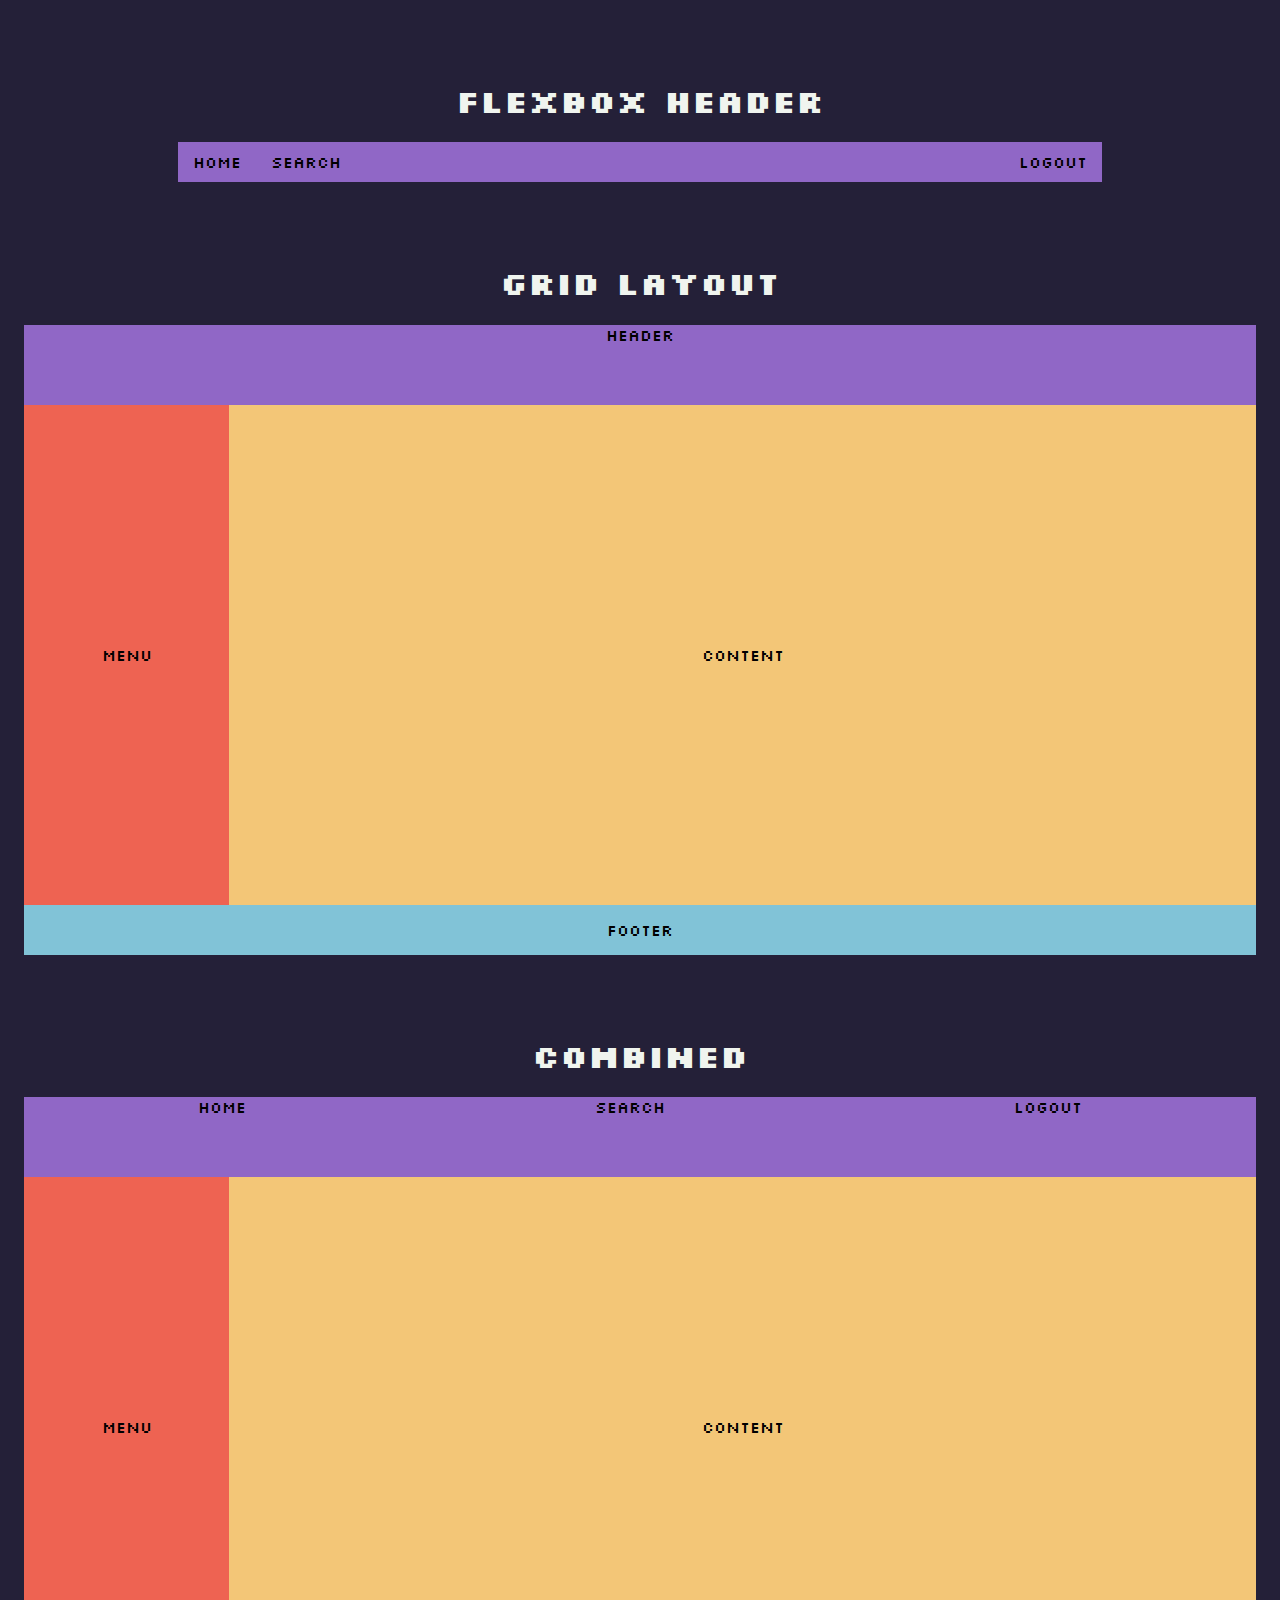
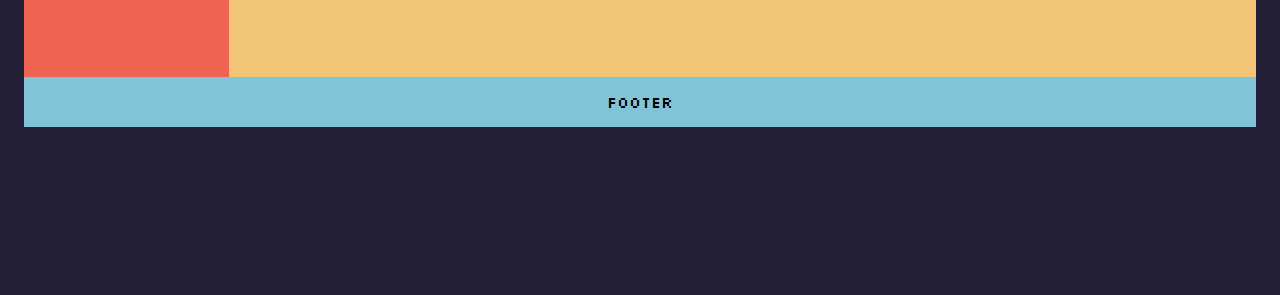
==== layouts/grid-and-flexbox/index.html @ 62415d46 "initial" ====
<!DOCTYPE html>
<html lang="en">
  <head>
    <meta charset="UTF-8" />
    <meta http-equiv="X-UA-Compatible" content="IE=edge" />
    <meta name="viewport" content="width=device-width, initial-scale=1.0" />
    <link rel="preconnect" href="https://fonts.googleapis.com" />
    <link rel="preconnect" href="https://fonts.gstatic.com" crossorigin />
    <link
      href="https://fonts.googleapis.com/css2?family=Anton&family=Quicksand&family=Silkscreen&display=swap"
      rel="stylesheet"
    />
    <link rel="stylesheet" href="style.css" />
    <title>grid-and-flexbox</title>
  </head>
  <body>
    <!-- ========== FLEXBOX HEADER ========== -->
    <h1 class="title">FLEXBOX HEADER</h1>
    <div class="flexbox-header">
      <div>HOME</div>
      <div>SEARCH</div>
      <div>LOGOUT</div>
    </div>
    <!-- ========== GRID LAYOUT ========== -->
    <h1 class="title">GRID LAYOUT</h1>
    <div class="grid-page">
      <div class="header">HEADER</div>
      <div class="menu">MENU</div>
      <div class="content">CONTENT</div>
      <div class="footer">FOOTER</div>
    </div>
    <!-- ========== COMBINED ========== -->
    <h1 class="title">COMBINED</h1>
    <div class="grid-page">
      <div class="header">
        <div class="grid-header">
          <div>HOME</div>
          <div>SEARCH</div>
          <div>LOGOUT</div>
        </div>
      </div>
      <div class="menu">MENU</div>
      <div class="content">CONTENT</div>
      <div class="footer">FOOTER</div>
    </div>
  </body>
</html>
---- layouts/grid-and-flexbox/style.css ----
body {
  padding: 0 1rem 10rem;
  font-family: 'Silkscreen', helvetica, cursive;
  background-color: #242038;
}

.title {
  margin-top: 5rem;
  color: #f0f4ef;
  text-align: center;
}

.flexbox-header {
  background-color: #9067c6;
  width: 75%;
  margin: auto;
  display: flex;
}

.flexbox-header > div {
  margin: 10px 15px 10px;
}

.flexbox-header > :last-child {
  margin-left: auto;
}

.grid-page {
  width: 100%;
  display: grid;
  grid-template-columns: repeat(6, 1fr);
  grid-template-rows: 80px 500px 50px;
  text-align: center;
}

/* To align items in grid, you need to apply the style to the children */
/* Use * to select all children or apply to each child's class */
/* Ref: https://stackoverflow.com/questions/45536537/centering-in-css-grid */
/* .grid-page > * {
  display: flex;
  justify-content: center;
  align-items: center;
} */

.header {
  background-color: #9067c6;
  grid-column: 1 / -1;
}

.menu {
  background-color: #ee6352;
  grid-column: 1 / 2;
  display: flex;
  justify-content: center;
  align-items: center;
}

.content {
  background-color: #f3c677;
  grid-column: 2 / -1;
  display: flex;
  justify-content: center;
  align-items: center;
}

.footer {
  background-color: #81c3d7;
  grid-column: 1 / -1;
  display: flex;
  justify-content: center;
  align-items: center;
}

.grid-header {
  display: flex;
  justify-content: space-around;
  align-items: center;
}

.grid-header > div {
  margin: auto;
}

/* .grid-header > :last-child {
  margin-left: auto;
} */
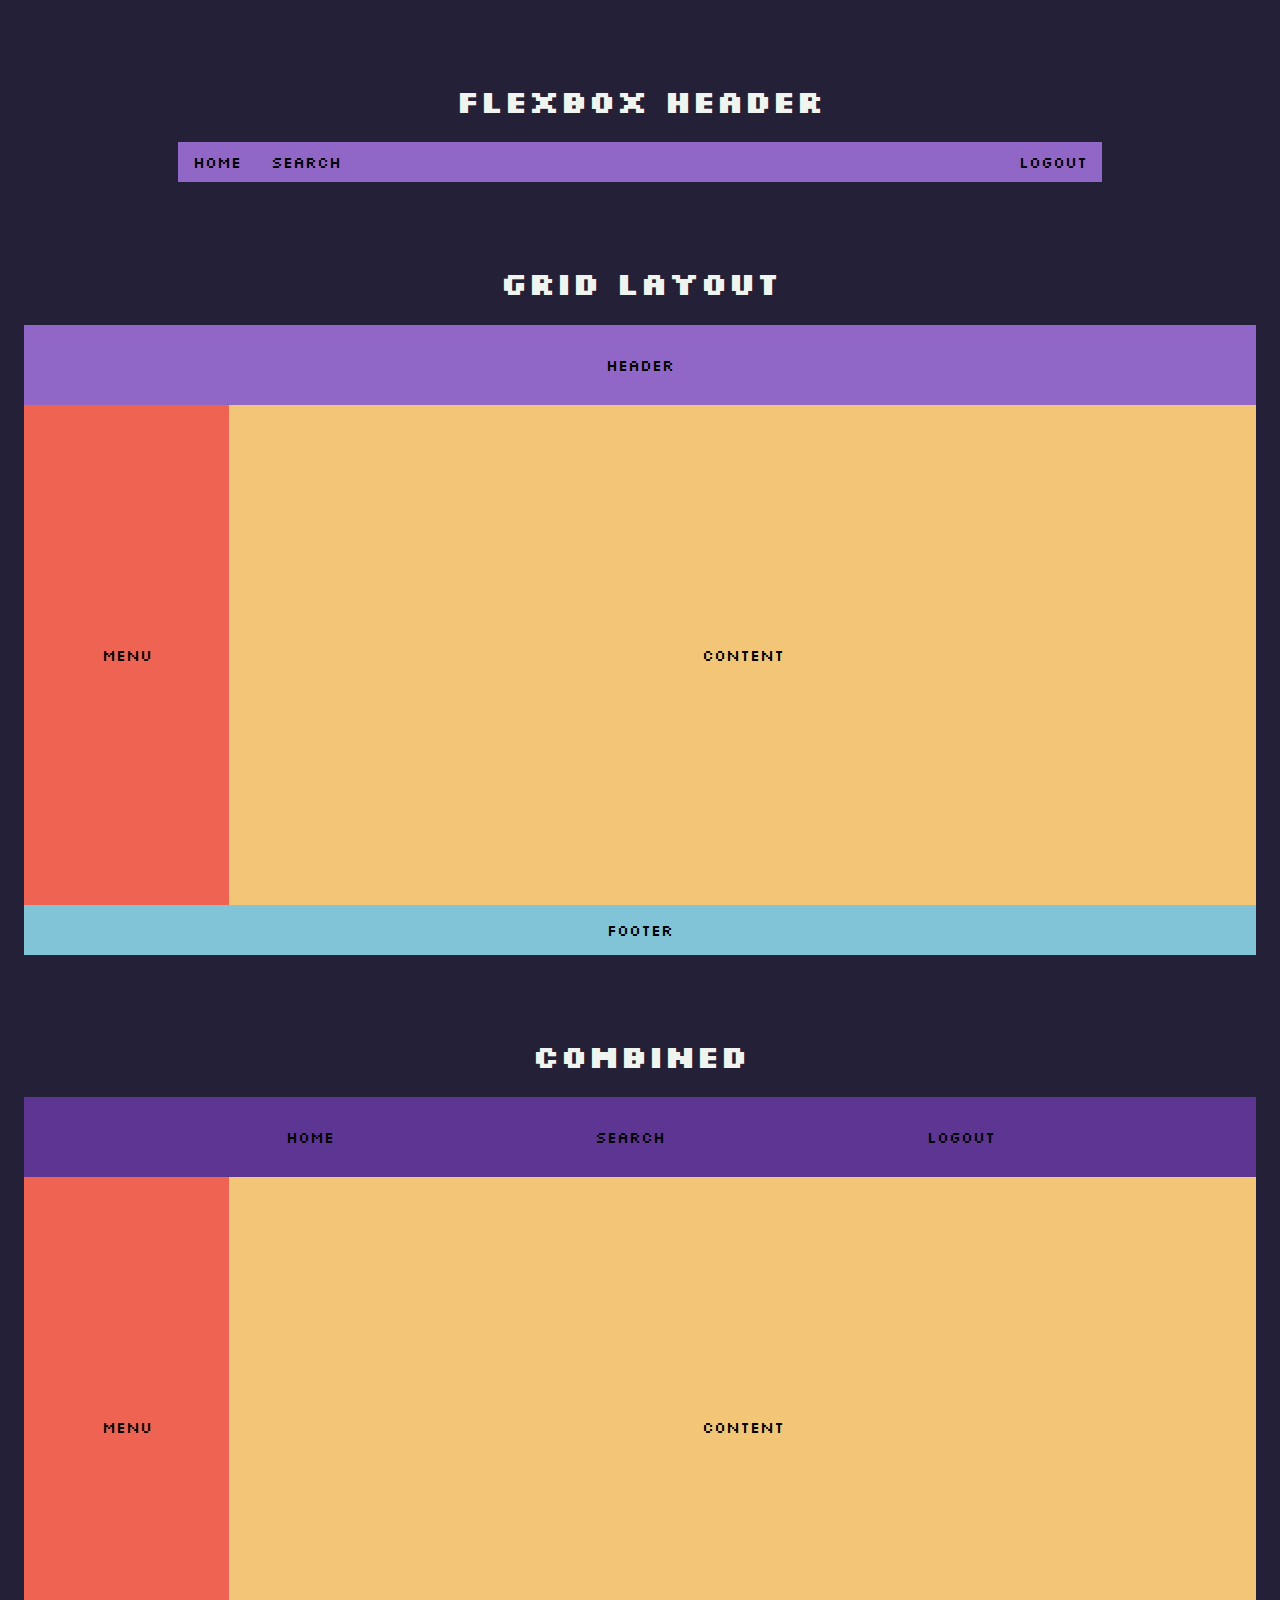
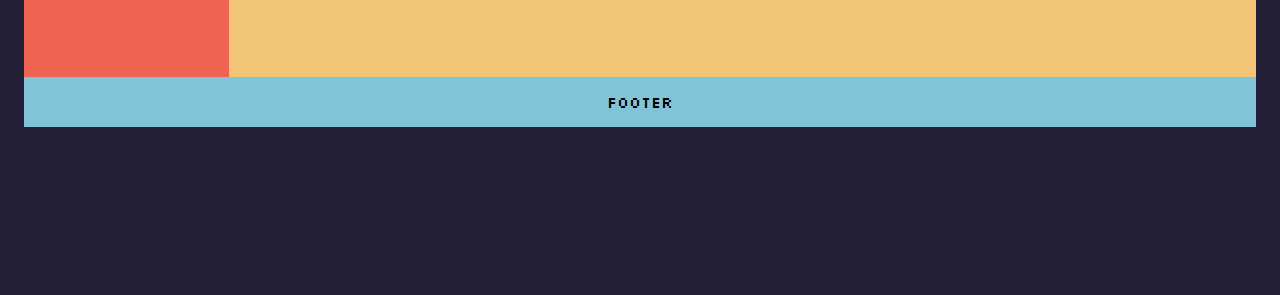
==== commit 79433c1b: "fixes alignment" ====
--- a/layouts/grid-and-flexbox/index.html
+++ b/layouts/grid-and-flexbox/index.html
@@ -24,7 +24,7 @@
     <!-- ========== GRID LAYOUT ========== -->
     <h1 class="title">GRID LAYOUT</h1>
     <div class="grid-page">
-      <div class="header">HEADER</div>
+      <div class="grid-header">HEADER</div>
       <div class="menu">MENU</div>
       <div class="content">CONTENT</div>
       <div class="footer">FOOTER</div>
@@ -32,12 +32,10 @@
     <!-- ========== COMBINED ========== -->
     <h1 class="title">COMBINED</h1>
     <div class="grid-page">
-      <div class="header">
-        <div class="grid-header">
-          <div>HOME</div>
-          <div>SEARCH</div>
-          <div>LOGOUT</div>
-        </div>
+      <div class="flex-header">
+        <div>HOME</div>
+        <div>SEARCH</div>
+        <div>LOGOUT</div>
       </div>
       <div class="menu">MENU</div>
       <div class="content">CONTENT</div>
--- a/layouts/grid-and-flexbox/style.css
+++ b/layouts/grid-and-flexbox/style.css
@@ -30,7 +30,7 @@
   display: grid;
   grid-template-columns: repeat(6, 1fr);
   grid-template-rows: 80px 500px 50px;
-  text-align: center;
+  /* text-align: center; */
 }
 
 /* To align items in grid, you need to apply the style to the children */
@@ -42,9 +42,12 @@
   align-items: center;
 } */
 
-.header {
+.grid-header {
   background-color: #9067c6;
   grid-column: 1 / -1;
+  display: flex;
+  justify-content: center;
+  align-items: center;
 }
 
 .menu {
@@ -71,16 +74,10 @@
   align-items: center;
 }
 
-.grid-header {
+.flex-header {
+  background-color: #5d3592;
+  grid-column: 1 / -1;
   display: flex;
-  justify-content: space-around;
+  justify-content: space-evenly;
   align-items: center;
 }
-
-.grid-header > div {
-  margin: auto;
-}
-
-/* .grid-header > :last-child {
-  margin-left: auto;
-} */
